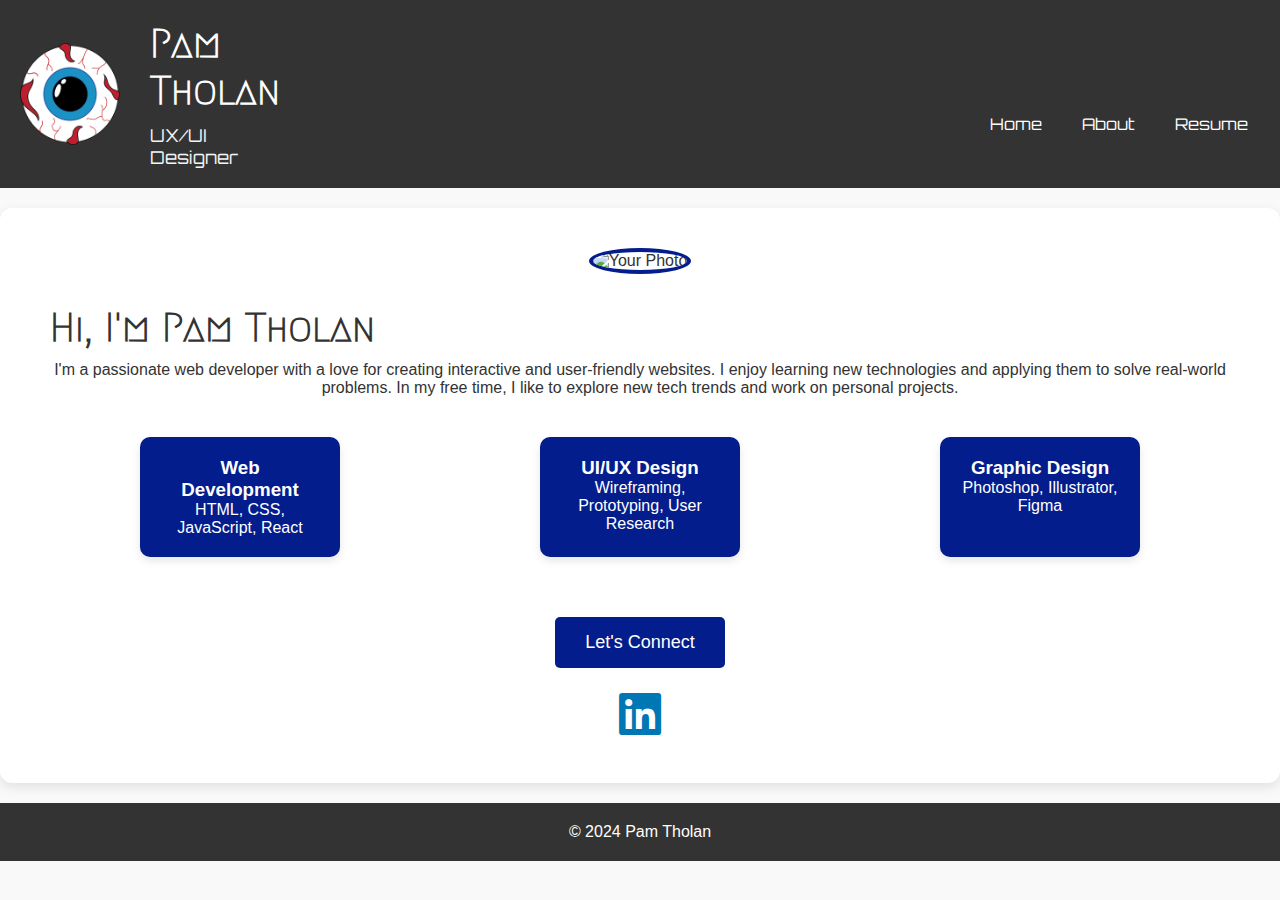
==== about.html @ 4cc2d449 "added about me page and linkedin icons" ====
<!DOCTYPE html>
<html lang="en">
<head>
    <meta charset="UTF-8">
    <meta name="viewport" content="width=device-width, initial-scale=1.0">
    <title>About Me</title>
    <link rel="stylesheet" href="assets/css/style.css">
    <link rel="preconnect" href="https://fonts.googleapis.com">
<link rel="preconnect" href="https://fonts.gstatic.com" crossorigin>
<link href="https://fonts.googleapis.com/css2?family=Orbitron:wght@400..900&display=swap" rel="stylesheet">
<link rel="preconnect" href="https://fonts.googleapis.com">
<link rel="preconnect" href="https://fonts.gstatic.com" crossorigin>
<link href="https://fonts.googleapis.com/css2?family=Megrim&family=Orbitron:wght@400..900&display=swap" rel="stylesheet">
<link rel="stylesheet" href="https://cdnjs.cloudflare.com/ajax/libs/font-awesome/6.0.0-beta3/css/all.min.css">
    <style>
       /* General body styles */
       body, html {
            font-family: 'Arial', sans-serif;
            background-color: #f9f9f9;
            color: #333;
            /* display: flex; */
            flex-direction: column;
            align-items: center;
            justify-content: flex-start;
            min-height: 100vh;
            margin: 0;
            overflow-x: hidden;  /* Prevent horizontal scrolling */
            width: 100%;
            box-sizing: border-box;
        }

        h1, h2 {
            font-size: 2.5rem;
            margin-bottom: 10px;
            margin-left: 10px;
            text-align: left; /* Optional: explicitly left-align h1 */
            font-family: "Megrim", system-ui;
        }

        
        /* About Me section */
       
        .about-container {
            background-color: #fff;
            border-radius: 12px;
            box-shadow: 0 4px 12px rgba(0, 0, 0, 0.1);
            overflow: hidden;
            max-width: 100%;
            margin-top: 20px;
            padding: 40px;
            text-align: center;
            animation: fadeIn 1.5s ease-out;
            box-sizing: border-box;
        }

        .about-container img {
            width: 150px;
            height: 150px;
            border-radius: 50%;
            margin-bottom: 30px;
            border: 4px solid #041d8c;
            transition: all 0.3s ease-in-out;
        }

        .about-container img:hover {
            transform: scale(1.1);
        }

        .skills-section {
            display: flex;
            justify-content: space-around;
            margin-top: 40px;
        }

        .skill-box {
            background-color: #041d8c;
            color: white;
            padding: 20px;
            border-radius: 10px;
            width: 200px;
            text-align: center;
            box-shadow: 0 4px 8px rgba(0, 0, 0, 0.1);
            transition: all 0.3s ease-in-out;
            margin-bottom: 50px;
        }

        .skill-box:hover {
            background-color: #041d8c;
            transform: translateY(-10px);
        }

                /* Call to Action Button */
                .cta-button {
            background-color: #041d8c;
            color: white;
            padding: 15px 30px;
            font-size: 18px;
            text-decoration: none;
            border-radius: 5px;
            margin-top: 10px;
            transition: all 0.3s ease-in-out;
            display: inline-block;  /* Ensure it is block-level */
            width: auto;  /* Button width adjusts to text */
            margin-left: auto;
            margin-right: auto;  /* Center button */
            
            
        }

        .cta-button:hover {
            background-color: #1ea0e1;
            transform: scale(1.05);
        }

        /* Style for LinkedIn icon */
        .linkedin-icon {
    display: block;  /* Block-level to ensure stacking */
    margin-top: 20px;  /* Space between button and icon */
    font-size: 2rem;  /* Icon size */
    color: #0077b5;  /* LinkedIn's signature blue color */
    text-decoration: none;  /* Remove underline */
    transition: color 0.3s ease;  /* Smooth color transition on hover */
    text-align: center;  /* Center the icon */
    margin-left: auto;
    margin-right: auto;  /* Center icon */
    font-size: 3rem;
}

.linkedin-icon:hover {
    color: #005582;  /* Darker shade on hover */
}

.linkedin {
margin-top: 20px;
}
        footer {
            background-color: #333;
            color: white;
            text-align: center;
            padding: 20px 0; /* Add padding to the top and bottom of the footer */
            margin-top: 20px;
            position: relative;
            width: 100%;

        }

       

        /* Animations */
        @keyframes fadeIn {
            0% {
                opacity: 0;
                transform: translateY(30px);
            }
            100% {
                opacity: 1;
                transform: translateY(0);
            }
        }

        /* Media Queries for Responsiveness */
        @media (max-width: 768px) {
            .skills-section {
                flex-direction: column;
                align-items: center;
            }

            .skill-box {
                width: 100%;
                margin-bottom: 20px;
            }
        
    .card-container {
        justify-content: center;
    }
    .card {
        width: 100%; /* One card per row on smaller screens */
    }

    /* Hide nav links and show hamburger menu on mobile */
    .nav-links {
        display: none;
        width: 100%;
        flex-direction: column;
        text-align: center;
        padding: 10px 0;
    }

    .nav-links.active {
        display: flex;
    }

    /* Hide nav links on mobile by default */
    .nav-links {
        display: none;
        width: 100%;
        flex-direction: column;
        text-align: center;
        padding: 10px 0;
    }

    /* Show nav links when hamburger is clicked */
    .nav-links.active {
        display: flex;
    }

    /* Show hamburger icon on mobile */
    .hamburger {
        display: flex;
    }

    .header-image {
        margin-right: 0;  /* Remove right margin */
        margin-bottom: 20px;  /* Add space below the image */
    }

        /* Call to Action Button */
        .cta-button {
            background-color: #041d8c;
            color: white;
            padding: 15px 30px;
            font-size: 18px;
            text-decoration: none;
            border-radius: 5px;
            margin-top: 30px;
            transition: all 0.3s ease-in-out;
            display: block;  /* Ensure it is block-level */
            width: auto;  /* Button width adjusts to text */
            margin-left: auto;
            margin-right: auto;  /* Center button */
            display: block;
        }

        .cta-button:hover {
            background-color: #1ea0e1;
            transform: scale(1.05);
        }

        /* Style for LinkedIn icon */
        .linkedin-icon {
    display: block;  /* Block-level to ensure stacking */
    margin-top: 20px;  /* Space between button and icon */
    font-size: 2rem;  /* Icon size */
    color: #0077b5;  /* LinkedIn's signature blue color */
    text-decoration: none;  /* Remove underline */
    transition: color 0.3s ease;  /* Smooth color transition on hover */
    text-align: center;  /* Center the icon */
    margin-left: auto;
    margin-right: auto;  /* Center icon */
}

.linkedin-icon:hover {
    color: #005582;  /* Darker shade on hover */
}

.linkedin {
margin-top: 20px;
}
    }
    </style>
</head>
<!-- Header Section -->
<header>
    <div class="header-content">
        <img src="assets/images/logo_notext.png" alt="Illustrated Eyeball" class="header-image">
        <div class="header-text">
            <h1>Pam Tholan</h1>
            <p class="header-description">UX/UI Designer</p>
        </div>
        <nav class="navbar">
            <ul class="nav-links">
                <li><a href="index.html">Home</a></li>
                <li><a href="about.html">About</a></li>
                <li><a href="#">Resume</a></li>
                <li><a href="contact.html">Contact</a></li>
            </ul>
            <div class="hamburger" id="hamburger">
                <span></span>
                <span></span>
                <span></span>
            </div>
        </nav>
    </div>
</header>

<body> 
    <!-- About Me Section -->
    <div class="about-container">
        <!-- Profile Image -->
        <img src="https://via.placeholder.com/150" alt="Your Photo">

        <!-- Personal Introduction -->
        <h2>Hi, I'm Pam Tholan</h2>
        <p>I'm a passionate web developer with a love for creating interactive and user-friendly websites. I enjoy learning new technologies and applying them to solve real-world problems. In my free time, I like to explore new tech trends and work on personal projects.</p>

        <!-- Skills Section -->
        <div class="skills-section">
            <div class="skill-box">
                <h3>Web Development</h3>
                <p>HTML, CSS, JavaScript, React</p>
            </div>
            <div class="skill-box">
                <h3>UI/UX Design</h3>
                <p>Wireframing, Prototyping, User Research</p>
            </div>
            <div class="skill-box">
                <h3>Graphic Design</h3>
                <p>Photoshop, Illustrator, Figma</p>
            </div>
        </div>

         <!-- Call to Action -->
        <div>
         <a href="#contact" class="cta-button">Let's Connect</a>
        </div>

         <!-- LinkedIn Icon -->
          <div class="linkedin">
         <a href="https://www.linkedin.com/in/pamela-tholan" class="linkedin-icon" target="_blank">
             <i class="fab fa-linkedin"></i> <!-- LinkedIn Icon -->
         </a>
        </div>
    </div>

    <!-- Footer Section -->
    <footer>
        <p>&copy; 2024 Pam Tholan</p>
    </footer>

    <script src="assets/javascript/script.js"></script>
</body>
</html>
---- assets/css/style.css ----
/* Reset some default styles */
* {
    margin: 0;
    padding: 0;
    box-sizing: border-box;
}

/* Body and Basic Styles */
body {
    font-family: Arial, sans-serif;
    background-color: #f4f4f4;
    color: #333;
    
}

/* Header */
header {
    background-color: #333;
    color: white;
    padding: 20px;
    position: relative;
}

/* Header Content Flexbox */
.header-content {
    display: flex;
    justify-content:left; /* Space between the description and navigation */
    align-items: center; /* Vertically center content */
    width: 100%; /* Ensure the content takes full width */
}


.header-image {
    width: 100px; /* Set a fixed width for the image */
    height: auto; /* Maintain the aspect ratio of the image */
    margin-right: 20px; /* Space between the image and the text */
    border-radius: 50%; /* Optional: To make the image circular */
}

h1 {
    font-size: 2.5rem;
    margin-bottom: 10px;
    margin-left: 10px;
    text-align: left; /* Optional: explicitly left-align h1 */
    font-family: "Megrim", system-ui;
    
}

.header-description {
    font-size: 1.1rem;
    color: #f4f4f4;
    text-align: left; /* Optional: explicitly left-align description */
    font-family: "Orbitron", sans-serif;
    margin-left: 10px;
}

/* Navigation Styles */
.navbar {
    display: flex;
    align-items: center;
}

.nav-links {
    list-style: none;
    display: flex;
    gap: 40px;
    padding-right: 20px;
    padding-top: 60px;
    padding-left: 680px;
    margin-left: 30px;
}

.nav-links li {
    display: inline;
}

.nav-links a {
    color: white;
    text-decoration: none;
    font-size: 1rem;
    transition: color 0.3s, text-decoration 0.3s;
    font-family: "Orbitron", sans-serif;
}

.nav-links a:hover {
    color: #f4f4f4;
    text-decoration: underline;
}

/* Hamburger Menu styles (shown when hamburger is clicked) */
.hamburger {
    display: none;
    flex-direction: column;
    gap: 4px;
    cursor: pointer;
    margin-right: 10px;
    margin-left: 70px;
    margin-top: -90px;
}

.hamburger span {
    width: 25px;
    height: 3px;
    background-color: white;
}

/* Hide the hamburger icon when the menu is open */
.hamburger.hidden {
    display: none;
}

/* Main Content Area */
main {
    padding: 20px;
}
.bio {
    padding-bottom: 20px;
    /* font-family: "Garamond", sans-serif; */
    text-align: center;
    font-size: 18px;
}

/* Card Container */
.card-container {
    display: flex;
    flex-wrap: wrap;
    gap: 20px;
    justify-content: center;
}

/* Individual Card Styles */
.card {
    background-color: white;
    border-radius: 8px;
    box-shadow: 0 2px 10px rgba(0, 0, 0, 0.1);
    width: 300px;
    height: 400px; /* Fixed height for consistency */
    display: flex;
    flex-direction: column;
    overflow: hidden;
    margin-bottom: 20px;
}

/* Card Image */
.card-img {
    width: 100%;
    height: 200px; /* Fixed height for image */
    object-fit: cover;
}

/* Card Content */
.card-title {
    font-size: 1.2rem;
    margin: 10px;
}

.card-description {
    flex-grow: 1; /* Allow description to take up available space */
    padding: 0 10px;
    font-size: 1rem;
    line-height: 1.5;
}

.card-button {
    background-color: #041d8c;
    color: white;
    border: none;
    padding: 10px;
    cursor: pointer;
    font-size: 1rem;
    text-align: center;
    margin: 10px;
    border-radius: 4px;
}

.card-button:hover {
    background-color: #1ea0e1;
}

/* Footer */
footer {
    background-color: #333;
    color: white;
    text-align: center;
    padding: 20px 0; /* Add padding to the top and bottom of the footer */
    position: relative;
    width: 100%;

}



  
  /* About Me Section */
  .about-me {
    padding: 50px 20px;
    background-color: #f4f4f4;
  }
  
  .container {
    max-width: 1200px;
    margin: 0 auto;
    display: flex;
    flex-wrap: wrap;
    justify-content: space-between;
  }
  
  .bio {
    flex: 1;
    padding-right: 20px;
  }
  
  .bio h1 {
    color: #333;
    font-size: 2.5rem;
  }
  
  .bio p {
    color: #555;
    font-size: 1.2rem;
  }
  
  .image-container {
    flex: 1;
    max-width: 400px;
  }
  
  .image-container img {
    width: 100%;
    height: auto;
    border-radius: 8px;
  }
  
  /* Skills Section */
  .skills {
    margin-top: 30px;
  }
  
  .skills h2 {
    font-size: 2rem;
    color: #333;
  }
  
  .skills ul {
    list-style: none;
    padding: 0;
  }
  
  .skills li {
    background-color: #ddd;
    margin: 5px 0;
    padding: 10px;
    border-radius: 5px;
  }
  
  /* Responsive Design */
  @media (max-width: 768px) {
    .container {
      flex-direction: column;
      align-items: center;
    }
  
    .bio, .image-container {
      text-align: center;
      margin-bottom: 30px;
    }
  
    .bio h1 {
      font-size: 2rem;
    }
  
    .skills ul {
      text-align: center;
    }
  
    .skills li {
      width: 80%;
      margin: 10px auto;
    }
  }
  







/* Media Queries for Responsiveness */
@media screen and (max-width: 1024px) {
    .card-container {
        justify-content: space-around;
    }
    .card {
        width: 45%; /* Two cards per row on medium screens */
    }
}

@media screen and (max-width: 768px) {
    .card-container {
        justify-content: center;
    }
    .card {
        width: 100%; /* One card per row on smaller screens */
    }

    /* Hide nav links and show hamburger menu on mobile */
    .nav-links {
        display: none;
        width: 100%;
        flex-direction: column;
        text-align: center;
        padding: 10px 0;
    }

    .nav-links.active {
        display: flex;
    }

    /* Hide nav links on mobile by default */
    .nav-links {
        display: none;
        width: 100%;
        flex-direction: column;
        text-align: center;
        padding: 10px 0;
    }

    /* Show nav links when hamburger is clicked */
    .nav-links.active {
        display: flex;
    }

    /* Show hamburger icon on mobile */
    .hamburger {
        display: flex;
    }

    .header-image {
        margin-right: 0;  /* Remove right margin */
        margin-bottom: 20px;  /* Add space below the image */
    }

    /* Responsive Design */
    @media (max-width: 600px) {
        h1 {
            font-size: 20px; /* Smaller font size on mobile */
        }
        p {
            font-size: 14px; /* Smaller text for the paragraph */
        }
        .contact-button {
            padding: 12px; /* Smaller button padding on mobile */
            font-size: 14px; /* Smaller button text */
        }
        .header-description {
            font-size: 14px;
        }
    }
}
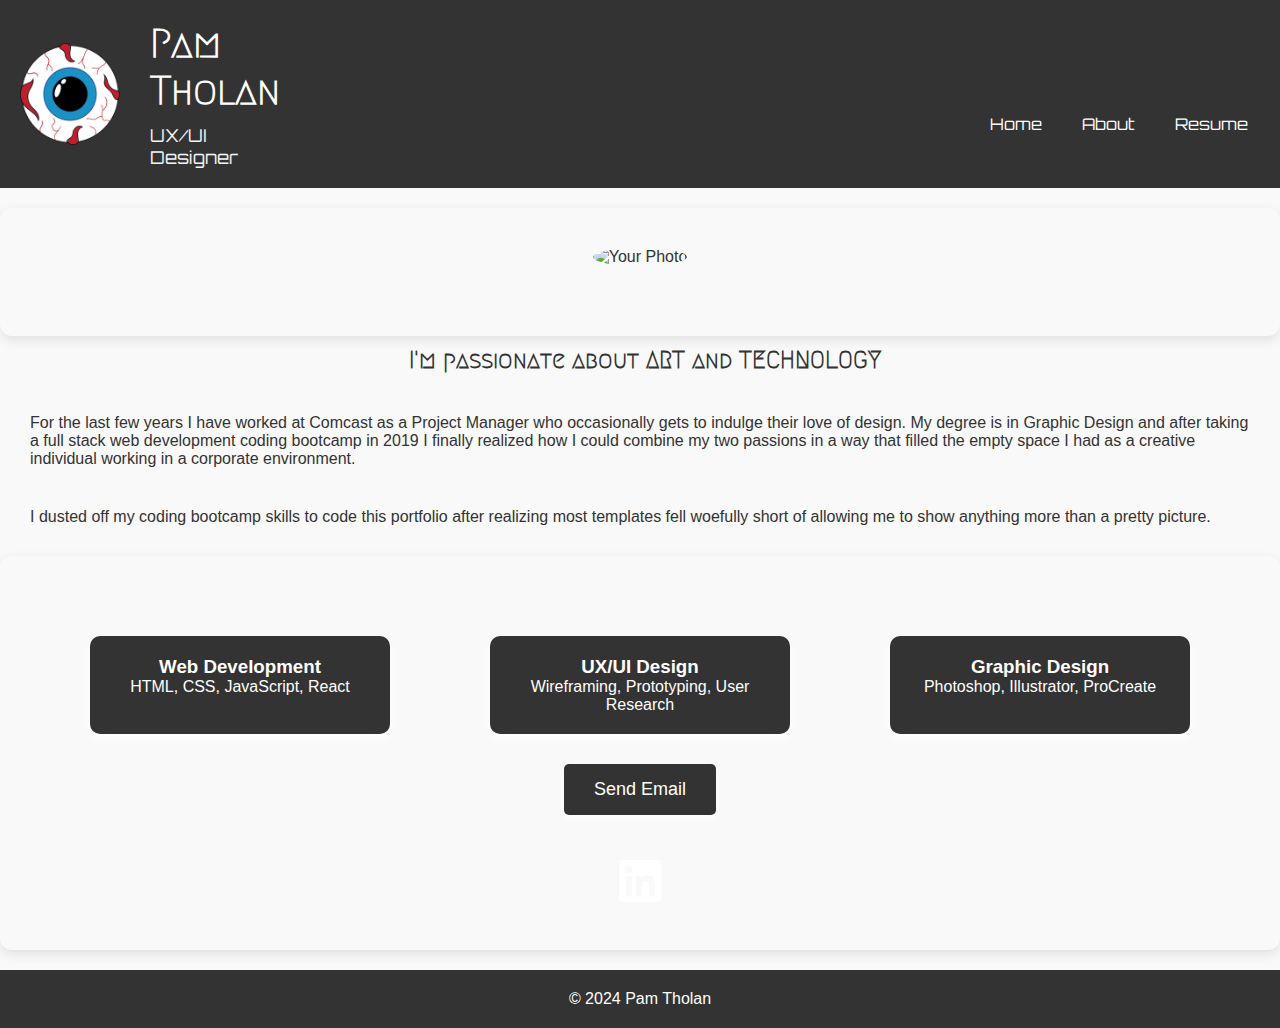
==== commit 988c9bde: "updated resume link" ====
--- a/about.html
+++ b/about.html
@@ -30,7 +30,7 @@
         }
 
         h1, h2 {
-            font-size: 2.5rem;
+            /* font-size: 2.5rem; */
             margin-bottom: 10px;
             margin-left: 10px;
             text-align: left; /* Optional: explicitly left-align h1 */
@@ -41,7 +41,11 @@
         /* About Me section */
        
         .about-container {
-            background-color: #fff;
+            /* background-color: #fff; */
+            background-image: url(assets/images/pexels-edward-jenner-4252666.jpg);
+            background-size: cover; /* Ensures the image covers the entire screen */
+            background-position: center; /* Centers the image */
+            background-repeat: no-repeat; /* Prevents the image from repeating */
             border-radius: 12px;
             box-shadow: 0 4px 12px rgba(0, 0, 0, 0.1);
             overflow: hidden;
@@ -53,17 +57,30 @@
             box-sizing: border-box;
         }
 
+        
         .about-container img {
             width: 150px;
             height: 150px;
             border-radius: 50%;
             margin-bottom: 30px;
-            border: 4px solid #041d8c;
+            /* border: 4px solid #041d8c; */
             transition: all 0.3s ease-in-out;
         }
 
         .about-container img:hover {
             transform: scale(1.1);
+        }
+
+        .tabout {
+            text-align: center;
+            padding: 10px;
+        }
+
+        .pabout {
+            display: block;
+            /* width: 100%; */
+            padding: 10px;
+            margin: 20px;
         }
 
         .skills-section {
@@ -73,31 +90,34 @@
         }
 
         .skill-box {
-            background-color: #041d8c;
+            background-color: #333;
             color: white;
             padding: 20px;
             border-radius: 10px;
-            width: 200px;
+            width: 300px;
             text-align: center;
-            box-shadow: 0 4px 8px rgba(0, 0, 0, 0.1);
+            box-shadow: 0 4px 8px rgb(255, 255, 255);
             transition: all 0.3s ease-in-out;
-            margin-bottom: 50px;
+            margin-bottom: 20px;
         }
 
         .skill-box:hover {
-            background-color: #041d8c;
+            background-color: white;
+            color: #333;
+            box-shadow: 0 4px 8px rgb(29, 29, 29);
             transform: translateY(-10px);
         }
 
                 /* Call to Action Button */
-                .cta-button {
-            background-color: #041d8c;
+                .contact-button {
+            background-color: #333;
             color: white;
             padding: 15px 30px;
             font-size: 18px;
             text-decoration: none;
             border-radius: 5px;
             margin-top: 10px;
+            box-shadow: 0 4px 8px rgb(255, 255, 255);
             transition: all 0.3s ease-in-out;
             display: inline-block;  /* Ensure it is block-level */
             width: auto;  /* Button width adjusts to text */
@@ -107,27 +127,29 @@
             
         }
 
-        .cta-button:hover {
+        .contact-button:hover {
             background-color: #1ea0e1;
             transform: scale(1.05);
         }
 
         /* Style for LinkedIn icon */
         .linkedin-icon {
-    display: block;  /* Block-level to ensure stacking */
+    display: inline-block;
     margin-top: 20px;  /* Space between button and icon */
     font-size: 2rem;  /* Icon size */
-    color: #0077b5;  /* LinkedIn's signature blue color */
+    color: #ffffff;  
     text-decoration: none;  /* Remove underline */
     transition: color 0.3s ease;  /* Smooth color transition on hover */
     text-align: center;  /* Center the icon */
     margin-left: auto;
     margin-right: auto;  /* Center icon */
     font-size: 3rem;
+
 }
 
 .linkedin-icon:hover {
-    color: #005582;  /* Darker shade on hover */
+    /* color: #c0c0c0; */
+    color: #0077b5  /* LinkedIn's signature blue color */
 }
 
 .linkedin {
@@ -214,48 +236,6 @@
         margin-bottom: 20px;  /* Add space below the image */
     }
 
-        /* Call to Action Button */
-        .cta-button {
-            background-color: #041d8c;
-            color: white;
-            padding: 15px 30px;
-            font-size: 18px;
-            text-decoration: none;
-            border-radius: 5px;
-            margin-top: 30px;
-            transition: all 0.3s ease-in-out;
-            display: block;  /* Ensure it is block-level */
-            width: auto;  /* Button width adjusts to text */
-            margin-left: auto;
-            margin-right: auto;  /* Center button */
-            display: block;
-        }
-
-        .cta-button:hover {
-            background-color: #1ea0e1;
-            transform: scale(1.05);
-        }
-
-        /* Style for LinkedIn icon */
-        .linkedin-icon {
-    display: block;  /* Block-level to ensure stacking */
-    margin-top: 20px;  /* Space between button and icon */
-    font-size: 2rem;  /* Icon size */
-    color: #0077b5;  /* LinkedIn's signature blue color */
-    text-decoration: none;  /* Remove underline */
-    transition: color 0.3s ease;  /* Smooth color transition on hover */
-    text-align: center;  /* Center the icon */
-    margin-left: auto;
-    margin-right: auto;  /* Center icon */
-}
-
-.linkedin-icon:hover {
-    color: #005582;  /* Darker shade on hover */
-}
-
-.linkedin {
-margin-top: 20px;
-}
     }
     </style>
 </head>
@@ -271,7 +251,7 @@
             <ul class="nav-links">
                 <li><a href="index.html">Home</a></li>
                 <li><a href="about.html">About</a></li>
-                <li><a href="#">Resume</a></li>
+                <li><a href="https://drive.google.com/file/d/1GZG8TZdPrYVXeyCIfhrAqFhYI-ZM_A7U/view?usp=drive_link">Resume</a></li>
                 <li><a href="contact.html">Contact</a></li>
             </ul>
             <div class="hamburger" id="hamburger">
@@ -287,31 +267,39 @@
     <!-- About Me Section -->
     <div class="about-container">
         <!-- Profile Image -->
-        <img src="https://via.placeholder.com/150" alt="Your Photo">
-
+        <img src="assets/images/at rose.JPG" alt="Your Photo">
+    </div>
         <!-- Personal Introduction -->
-        <h2>Hi, I'm Pam Tholan</h2>
-        <p>I'm a passionate web developer with a love for creating interactive and user-friendly websites. I enjoy learning new technologies and applying them to solve real-world problems. In my free time, I like to explore new tech trends and work on personal projects.</p>
+        <h2 class="tabout">I'm passionate about ART and TECHNOLOGY</h2>
+        <p class="pabout">For the last few years I have worked at Comcast as a Project Manager who occasionally gets to indulge their love of design.  
+            My degree is in Graphic Design and after taking a full stack web development coding bootcamp in 2019 I finally realized how 
+            I could combine my two passions in a way that filled the empty space I had as a creative individual working 
+            in a corporate environment.</p>
+
+            <p class="pabout">I dusted off my coding bootcamp skills to code this portfolio after realizing most templates fell woefully short of allowing me to show anything more than a pretty picture.
+            </p>
 
         <!-- Skills Section -->
+        <div class="about-container">
         <div class="skills-section">
             <div class="skill-box">
                 <h3>Web Development</h3>
                 <p>HTML, CSS, JavaScript, React</p>
             </div>
             <div class="skill-box">
-                <h3>UI/UX Design</h3>
+                <h3>UX/UI Design</h3>
                 <p>Wireframing, Prototyping, User Research</p>
             </div>
             <div class="skill-box">
                 <h3>Graphic Design</h3>
-                <p>Photoshop, Illustrator, Figma</p>
+                <p>Photoshop, Illustrator, ProCreate</p>
             </div>
         </div>
 
          <!-- Call to Action -->
         <div>
-         <a href="#contact" class="cta-button">Let's Connect</a>
+         <!-- <a href="#contact" class="cta-button">Let's Connect</a> -->
+         <a href="mailto:pamelatholan@yahoo.com?subject=Contact%20from%20Website&body=Hello%2C%20I%20would%20like%20to%20talk%20to%20you." class="contact-button">Send Email</a>
         </div>
 
          <!-- LinkedIn Icon -->
--- a/assets/css/style.css
+++ b/assets/css/style.css
@@ -3,6 +3,7 @@
     margin: 0;
     padding: 0;
     box-sizing: border-box;
+    
 }
 
 /* Body and Basic Styles */
@@ -10,6 +11,7 @@
     font-family: Arial, sans-serif;
     background-color: #f4f4f4;
     color: #333;
+    overflow-x: hidden;
     
 }
 
@@ -112,6 +114,7 @@
 /* Main Content Area */
 main {
     padding: 20px;
+    
 }
 .bio {
     padding-bottom: 20px;
@@ -126,6 +129,7 @@
     flex-wrap: wrap;
     gap: 20px;
     justify-content: center;
+    
 }
 
 /* Individual Card Styles */
@@ -133,12 +137,13 @@
     background-color: white;
     border-radius: 8px;
     box-shadow: 0 2px 10px rgba(0, 0, 0, 0.1);
-    width: 300px;
-    height: 400px; /* Fixed height for consistency */
+    width: 400px;
+    height: 375px; /* Fixed height for consistency */
     display: flex;
     flex-direction: column;
     overflow: hidden;
     margin-bottom: 20px;
+    overflow-x: hidden;
 }
 
 /* Card Image */
@@ -146,19 +151,29 @@
     width: 100%;
     height: 200px; /* Fixed height for image */
     object-fit: cover;
+    padding: 5px;
+    
 }
 
 /* Card Content */
 .card-title {
-    font-size: 1.2rem;
+    font-size: 1rem;
     margin: 10px;
 }
 
 .card-description {
-    flex-grow: 1; /* Allow description to take up available space */
+    flex-grow: 1;
     padding: 0 10px;
-    font-size: 1rem;
+    font-size: .750rem;
     line-height: 1.5;
+}
+
+.detail {
+    font-size: .800rem;
+    padding-left: 10px;
+    padding-top: 5px;
+    padding-right: 10px;
+    list-style-type: none;
 }
 
 .card-button {
@@ -171,6 +186,16 @@
     text-align: center;
     margin: 10px;
     border-radius: 4px;
+    display: block;
+    
+}
+
+
+
+.btext {
+    color: white;
+    text-decoration: none;
+    display: block;
 }
 
 .card-button:hover {
@@ -215,10 +240,6 @@
     font-size: 2.5rem;
   }
   
-  .bio p {
-    color: #555;
-    font-size: 1.2rem;
-  }
   
   .image-container {
     flex: 1;
@@ -252,6 +273,76 @@
     padding: 10px;
     border-radius: 5px;
   }
+
+
+  /* Work Page */
+
+/* Section Layout */
+.section {
+    display: flex;
+    flex-wrap: wrap;
+    align-items: flex-start;  /* Ensures content aligns to the top */
+    padding: 20px;
+    margin-bottom: 40px;
+}
+
+/* Content (text) section */
+.content {
+    flex: 1;
+    padding: 20px;
+    transform: translateX(-100%);  /* Initially hide the content to the left */
+    opacity: 0;  /* Make the content invisible initially */
+    transition: transform 0.6s ease-out, opacity 0.6s ease-out;  /* Smooth transition */
+}
+
+.content.in-view {
+    transform: translateX(0);  /* Slide into view */
+    opacity: 1;  /* Fade in */
+}
+
+.content h2 {
+    font-size: 2em;
+    margin-bottom: 15px;
+}
+
+.content p {
+    font-size: 1.1em;
+}
+
+
+/* Image Section */
+.image {
+    flex: 1;
+    padding: 20px;
+    display: flex;
+    justify-content: center;
+    align-items: flex-start; /* Align image at the top of the container */
+}
+
+.image img {
+    max-width: 100%;
+    height: auto;
+    border-radius: 8px;
+    box-shadow: 0 4px 8px rgba(0, 0, 0, 0.1);
+}
+
+/* Alternating Layout: Left for Content, Right for Image */
+.section:nth-child(even) .content {
+    order: 2;
+}
+
+.section:nth-child(even) .image {
+    order: 1;
+}
+
+/* Footer styling */
+footer {
+    text-align: center;
+    padding: 20px;
+    background-color: #333;
+    color: #fff;
+}
+
   
   /* Responsive Design */
   @media (max-width: 768px) {
@@ -277,7 +368,128 @@
       width: 80%;
       margin: 10px auto;
     }
-  }
+
+    .skills-section {
+        flex-direction: column;
+        align-items: center;
+    }
+
+    .skill-box {
+        width: 100%;
+        margin-bottom: 20px;
+    }
+
+.card-container {
+justify-content: center;
+}
+.card {
+width: 100%; /* One card per row on smaller screens */
+}
+
+/* Hide nav links and show hamburger menu on mobile */
+.nav-links {
+display: none;
+width: 100%;
+flex-direction: column;
+text-align: center;
+padding: 10px 0;
+}
+
+.nav-links.active {
+display: flex;
+}
+
+/* Hide nav links on mobile by default */
+.nav-links {
+display: none;
+width: 100%;
+flex-direction: column;
+text-align: center;
+padding: 10px 0;
+}
+
+/* Show nav links when hamburger is clicked */
+.nav-links.active {
+display: flex;
+}
+
+/* Show hamburger icon on mobile */
+.hamburger {
+display: flex;
+}
+
+.header-image {
+margin-right: 0;  /* Remove right margin */
+margin-bottom: 20px;  /* Add space below the image */
+}
+
+/* Call to Action Button */
+.cta-button {
+    background-color: #041d8c;
+    color: white;
+    padding: 15px 30px;
+    font-size: 18px;
+    text-decoration: none;
+    border-radius: 5px;
+    margin-top: 30px;
+    transition: all 0.3s ease-in-out;
+    display: block;  /* Ensure it is block-level */
+    width: auto;  /* Button width adjusts to text */
+    margin-left: auto;
+    margin-right: auto;  /* Center button */
+    display: block;
+}
+
+.cta-button:hover {
+    background-color: #1ea0e1;
+    transform: scale(1.05);
+}
+
+/* Style for LinkedIn icon */
+.linkedin-icon {
+display: block;  /* Block-level to ensure stacking */
+margin-top: 20px;  /* Space between button and icon */
+font-size: 2rem;  /* Icon size */
+color: #0077b5;  /* LinkedIn's signature blue color */
+text-decoration: none;  /* Remove underline */
+transition: color 0.3s ease;  /* Smooth color transition on hover */
+text-align: center;  /* Center the icon */
+margin-left: auto;
+margin-right: auto;  /* Center icon */
+}
+
+.linkedin-icon:hover {
+color: #005582;  /* Darker shade on hover */
+}
+
+.linkedin {
+margin-top: 20px;
+}
+
+ /* Stack content and image vertically */
+ .section {
+    flex-direction: column;
+}
+
+/* Ensure the image and content are centered on small screens */
+.image,
+.content {
+    padding: 10px;
+}
+
+/* Alternate layout for smaller screens (text above image) */
+.section:nth-child(even) .content {
+    order: 1;
+}
+
+.section:nth-child(even) .image {
+    order: 2;
+}
+
+
+}
+
+  
   
 
 
@@ -357,4 +569,5 @@
             font-size: 14px;
         }
     }
-}
+
+}
